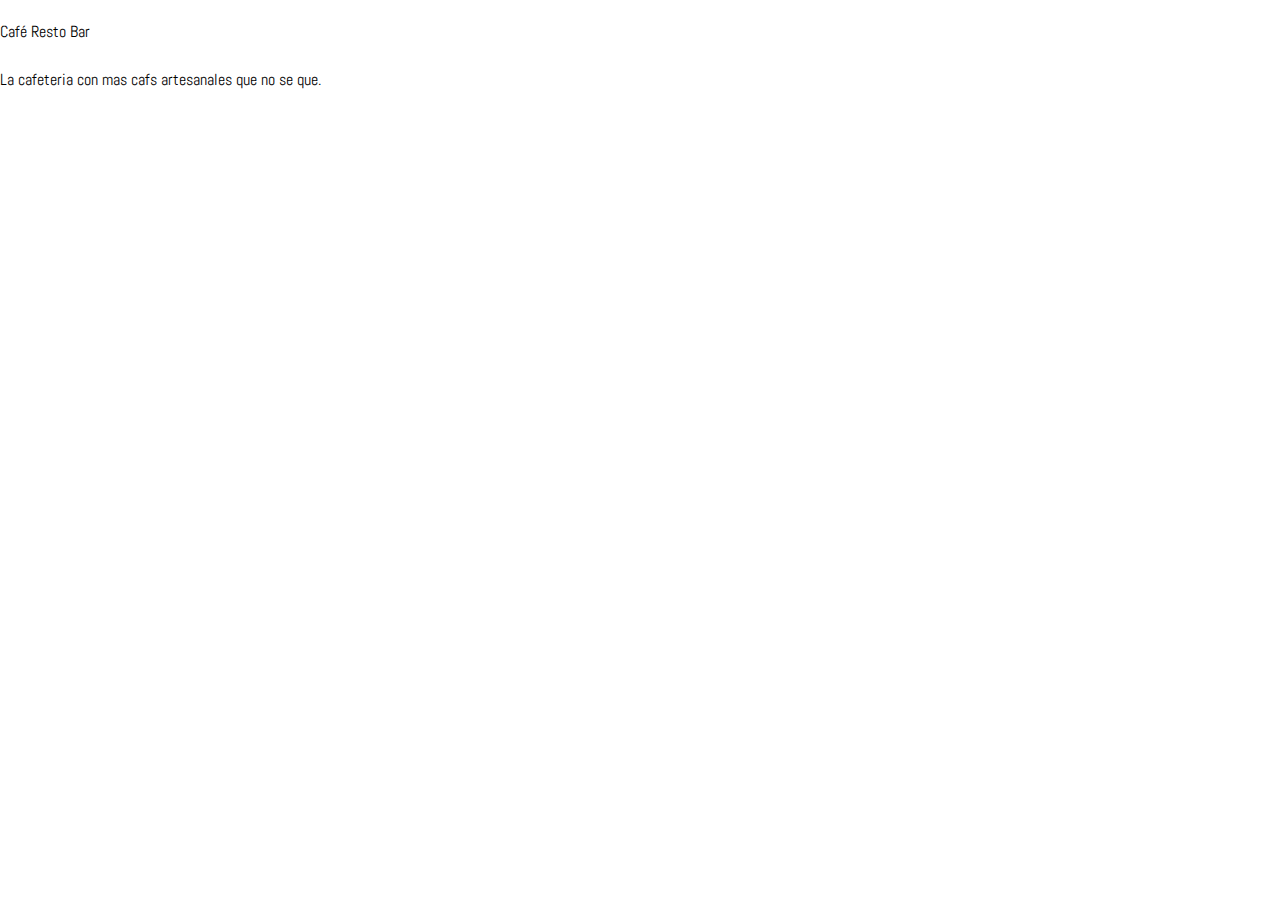
==== index.html @ 82710aa1 "Definiendo root, globales y utilidades" ====
<!DOCTYPE html>
<html lang="en">
<head>
    <meta charset="UTF-8">
    <meta http-equiv="X-UA-Compatible" content="IE=edge">
    <meta name="viewport" content="width=device-width, initial-scale=1.0">
    <link rel="stylesheet" href="css/normalize.css">
    <link href="https://fonts.googleapis.com/css2?family=Ms+Madi&display=swap" rel="stylesheet">
    <link href="https://fonts.googleapis.com/css2?family=Abel&display=swap" rel="stylesheet">
    <link rel="stylesheet" href="css/style.css">
    <title>Blog Cafe</title>
</head>
<body>
    <p>Café Resto Bar</p>
    <p class="o">La cafeteria con mas cafs artesanales que no se que.</p>
</body>
</html>
---- css/style.css ----
:root{
    --fuenteP: 'Ms Madi', cursive;
    --fuenteT: 'Abel', sans-serif;

    --colorP: #784D3C;
    --colorS: #ffffff;
    --negro: #000000;
}

html {
    box-sizing: border-box;
    font-size: 62.5%;
}

*, *:before, *:after {
    box-sizing: inherit;
}

body{
    font-family: var(--fuenteT);
    font-size: 1.6rem;
    line-height: 2;
}

/*--Globales--*/

.contenedor{
    max-width: 120rem;
    width: 90%;
    margin: 0 auto;
}

a{
    text-decoration: none;
}

h1, h2, h3, h4{
    font-family: var(--fuenteP);
}

h1{
    font-size: 4.8rem;
}
h2{
    font-size: 4rem;
}
h3{
    font-size: 3.2rem;
}
h4{
    font-size: 2.8rem;
}

img{
    max-width: 100%;
}

/*--Utilidades--*/

.no-margin{
    margin: 0;
}

.no-padding{
    padding: 0;
}

.centrar-texto{
    text-align: center;
}
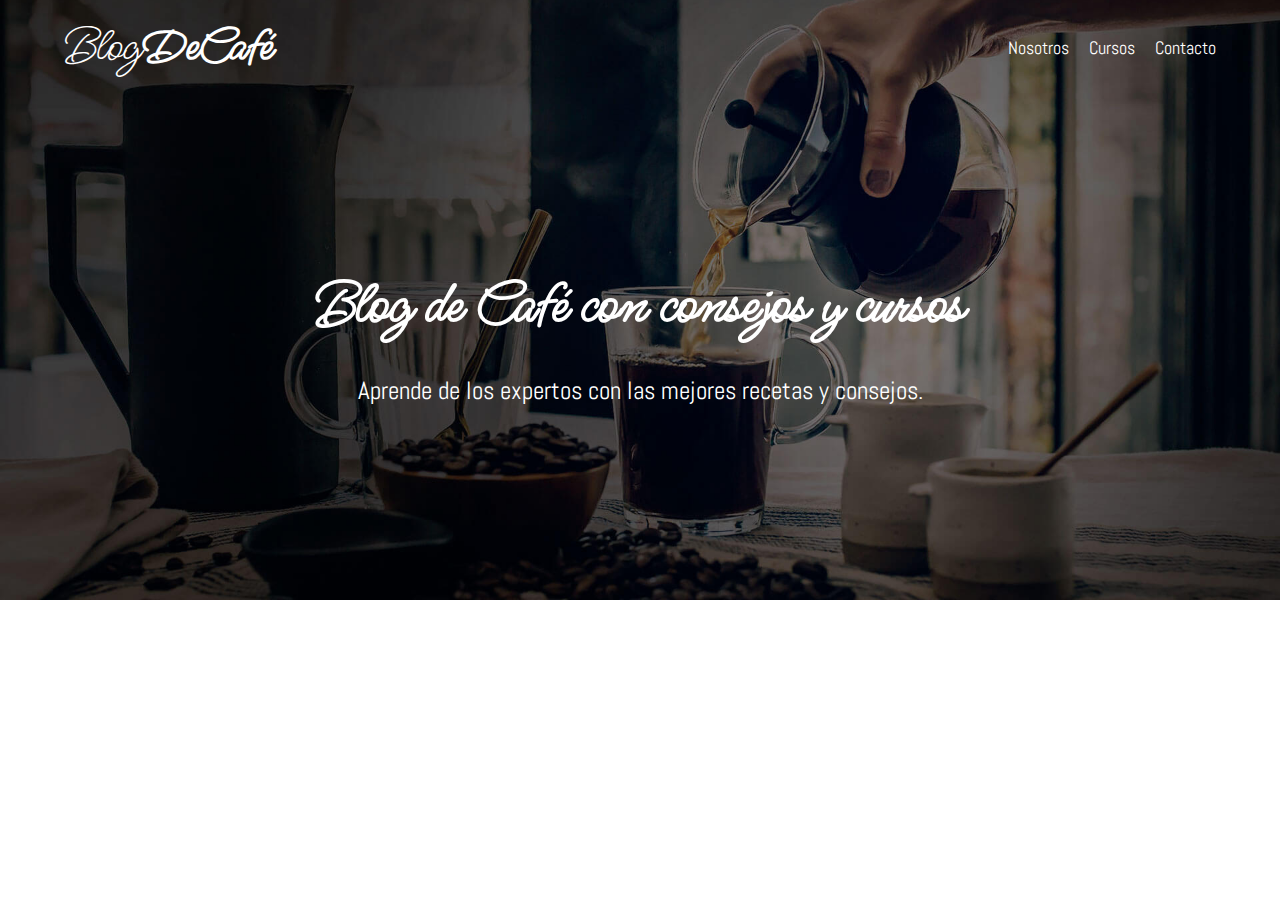
==== commit 54004cf0: "Creando y dando estilo a header" ====
--- a/index.html
+++ b/index.html
@@ -11,7 +11,27 @@
     <title>Blog Cafe</title>
 </head>
 <body>
-    <p>Café Resto Bar</p>
-    <p class="o">La cafeteria con mas cafs artesanales que no se que.</p>
+    <header class="header">
+        <div class="contenedor">
+            <div class="barra">
+                <a class="logo" href="index.html">
+                    <h1 class="logo__nombre no-margin centrar-texto">Blog<span class="logo__bold">DeCafé</span></h1>
+                </a>
+                <nav class="navegacion">
+                    <a href="nosotros.html" class="navegacion__enlace">Nosotros</a>
+                    <a href="cursos.html" class="navegacion__enlace">Cursos</a>
+                    <a href="contacto.html" class="navegacion__enlace">Contacto</a>
+                </nav>
+            </div>
+        </div>
+
+        <div class="header__texto">
+            <h2 class="no-margin">Blog de Café con consejos y cursos</h2>
+            <p class="no-margin">Aprende de los expertos con las mejores recetas y consejos.</p>
+        </div>
+    </header>
+
+
+
 </body>
 </html>--- a/css/style.css
+++ b/css/style.css
@@ -67,4 +67,70 @@
 
 .centrar-texto{
     text-align: center;
+}
+
+/*--Header--*/
+
+.header{
+    background-image: url(../img/banner.jpg);
+    height: 60rem;
+    background-size: cover;
+    background-repeat: no-repeat;
+    background-position: center center;
+}
+
+.header__texto{
+    color: var(--colorS);
+    text-align: center;
+    margin-top: 5rem;
+}
+
+@media (min-width: 768px) {
+    .header__texto{
+        margin-top: 15rem;
+    }
+
+    .header__texto h2{
+        font-size: 6rem;
+    }
+
+    .header__texto p{
+        font-size: 2.5rem;
+    }
+}
+
+@media (min-width: 768px) {
+    .barra{
+        display: flex;
+        justify-content: space-between;
+        align-items: center;
+    }
+}
+
+.logo{
+    color: var(--colorS);
+}
+
+.logo__nombre{
+    font-weight: 400;
+}
+
+.logo__bold{
+    font-weight: 700;
+}
+
+/*--Navegacion enlace--*/
+
+.navegacion__enlace{
+    display: block;
+    text-align: center;
+    font-size: 1.8rem;
+    color: var(--colorS);
+}
+
+@media (min-width: 768px) {
+    .navegacion{
+        display: flex;
+        gap: 2rem;
+    }
 }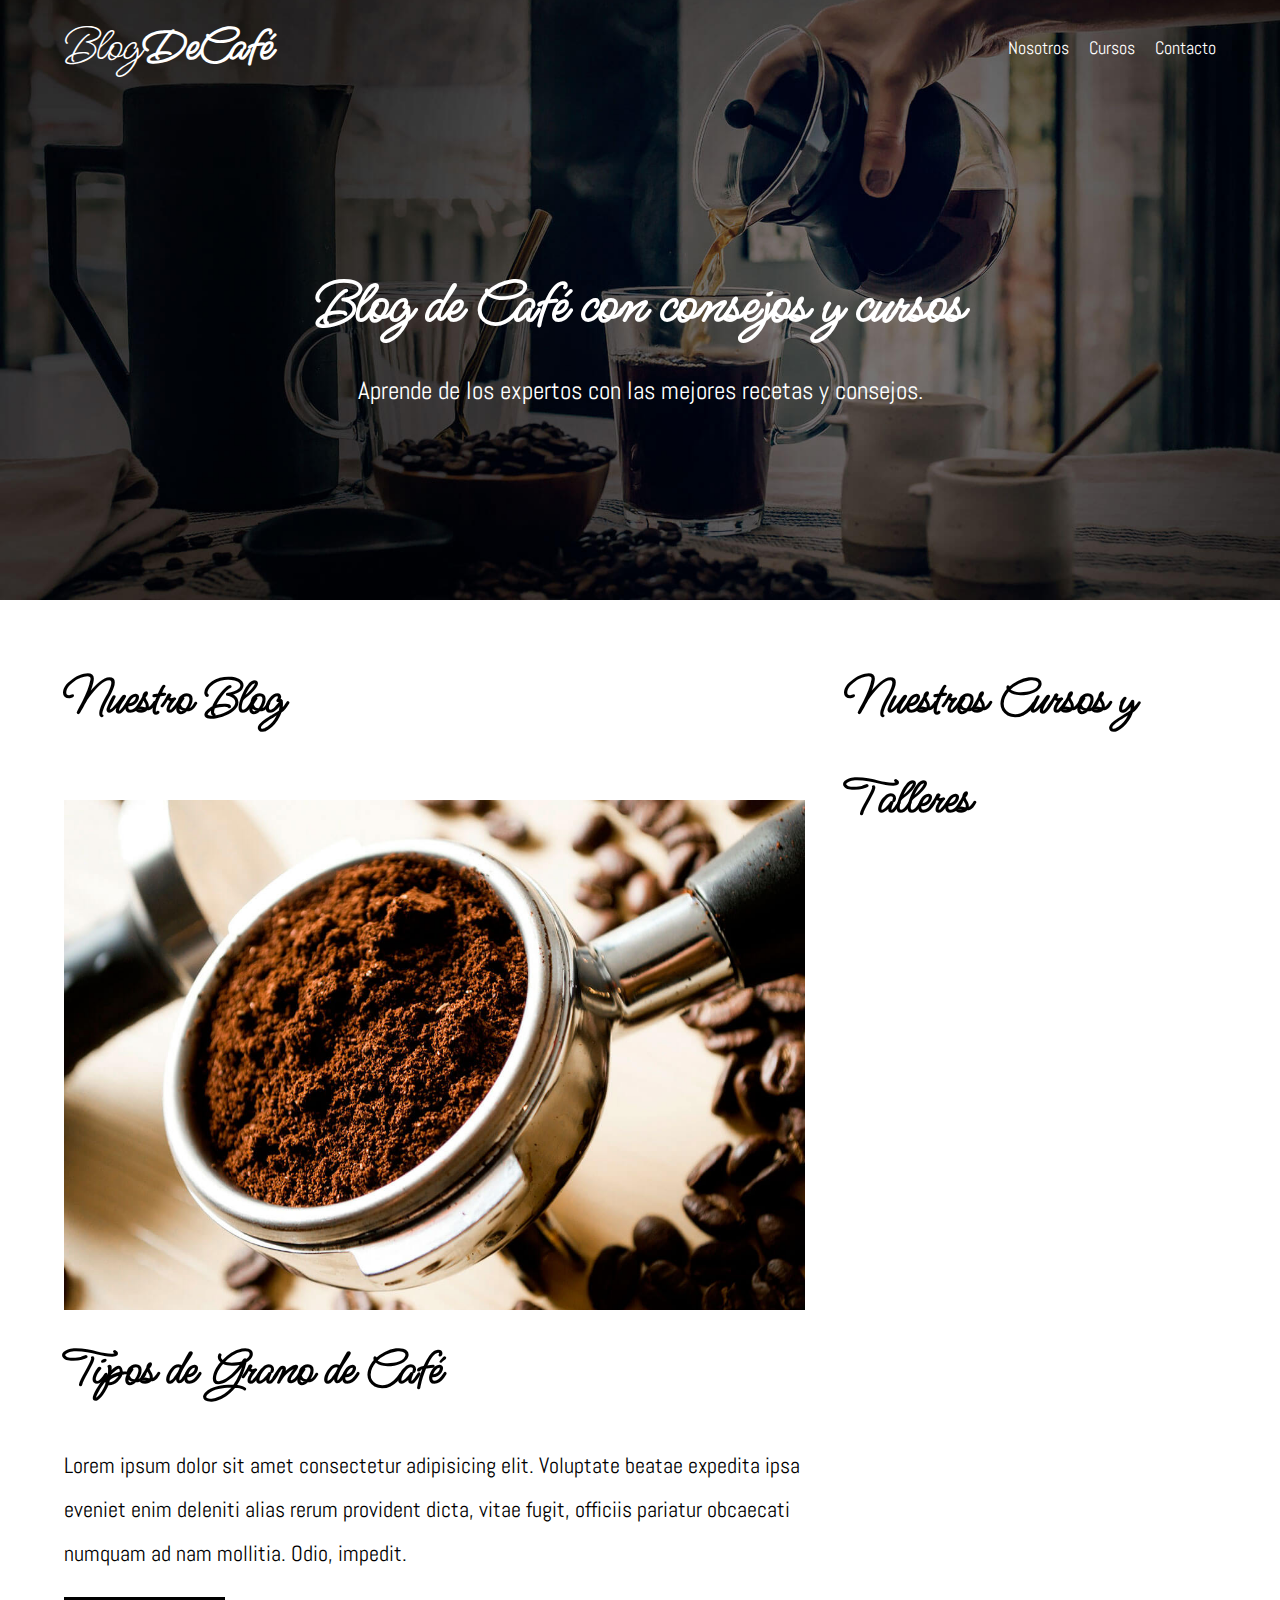
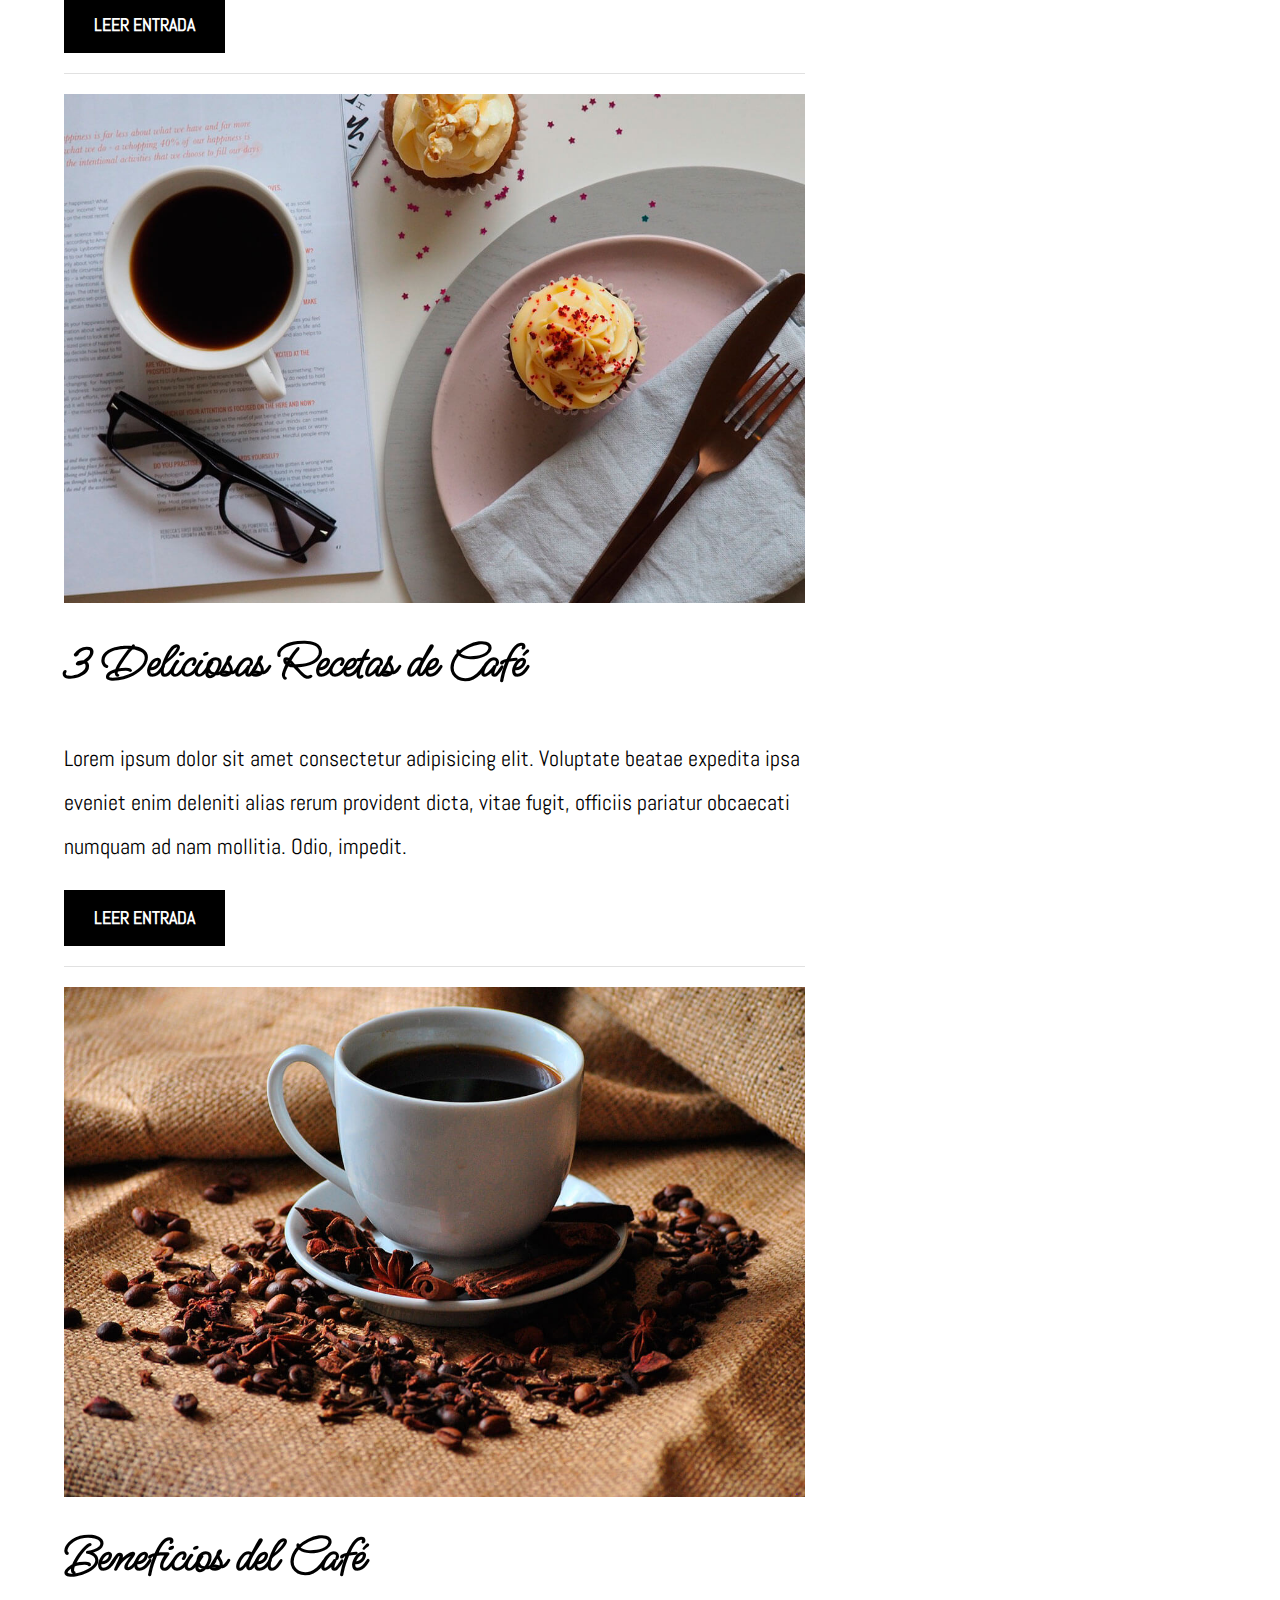
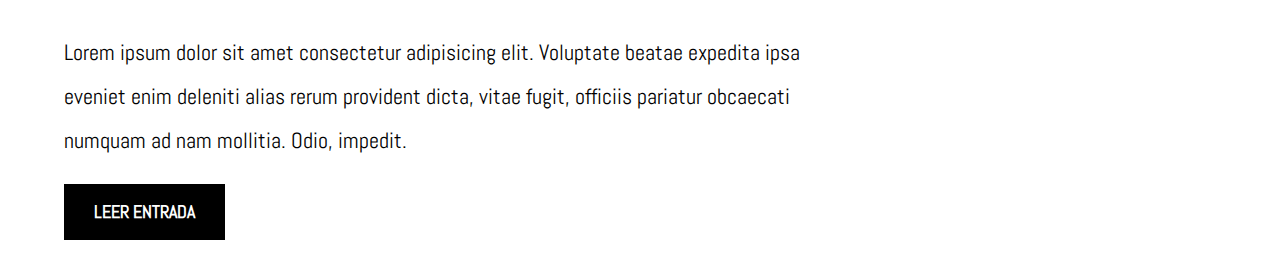
==== commit 963d8dc9: "Columna de Blog Fnalizada" ====
--- a/index.html
+++ b/index.html
@@ -31,7 +31,52 @@
         </div>
     </header>
 
+    <div class="contenedor contenido-principal">
+        <main class="blog">
+            <h3 class="blog__titulo">Nuestro Blog</h3>
+            <article class="entrada">
+                <div class="entrada__imagen">
+                    <img src="img/blog1.jpg" alt="imagen blog">
+                </div>
+                <div class="entrada__contenido">
+                    <h4 class="no-margin">Tipos de Grano de Café</h4>
+                    <p>Lorem ipsum dolor sit amet consectetur adipisicing elit. 
+                        Voluptate beatae expedita ipsa eveniet enim deleniti alias rerum provident dicta, 
+                        vitae fugit, officiis pariatur obcaecati numquam ad nam mollitia. Odio, impedit.</p>
+                    <a href="entrada.html" class="boton boton--primario">Leer Entrada</a>
+                </div>
+            </article>
 
+            <article class="entrada">
+                <div class="entrada__imagen">
+                    <img src="img/blog2.jpg" alt="imagen blog">
+                </div>
+                <div class="entrada__contenido">
+                    <h4 class="no-margin">3 Deliciosas Recetas de Café</h4>
+                    <p>Lorem ipsum dolor sit amet consectetur adipisicing elit. 
+                        Voluptate beatae expedita ipsa eveniet enim deleniti alias rerum provident dicta, 
+                        vitae fugit, officiis pariatur obcaecati numquam ad nam mollitia. Odio, impedit.</p>
+                    <a href="entrada.html" class="boton boton--primario">Leer Entrada</a>
+                </div>
+            </article>
+
+            <article class="entrada">
+                <div class="entrada__imagen">
+                    <img src="img/blog3.jpg" alt="imagen blog">
+                </div>
+                <div class="entrada__contenido">
+                    <h4 class="no-margin">Beneficios del Café</h4>
+                    <p>Lorem ipsum dolor sit amet consectetur adipisicing elit. 
+                        Voluptate beatae expedita ipsa eveniet enim deleniti alias rerum provident dicta, 
+                        vitae fugit, officiis pariatur obcaecati numquam ad nam mollitia. Odio, impedit.</p>
+                    <a href="entrada.html" class="boton boton--primario">Leer Entrada</a>
+                </div>
+            </article>
+        </main>
+        <aside class="sidebar">
+            <h3 class="sidebar__titulo">Nuestros Cursos y Talleres</h3>
+        </aside>
+    </div>
 
 </body>
 </html>--- a/css/style.css
+++ b/css/style.css
@@ -3,6 +3,7 @@
     --fuenteT: 'Abel', sans-serif;
 
     --colorP: #784D3C;
+    --gris: #E1E1E1;
     --colorS: #ffffff;
     --negro: #000000;
 }
@@ -25,7 +26,7 @@
 /*--Globales--*/
 
 .contenedor{
-    max-width: 120rem;
+    max-width: 135rem;
     width: 90%;
     margin: 0 auto;
 }
@@ -133,4 +134,66 @@
         display: flex;
         gap: 2rem;
     }
-}+}
+
+@media (min-width:768px) {
+    .contenido-principal{
+        display: grid;
+        grid-template-columns: 2fr 1fr;
+        column-gap: 4rem;
+    }
+}
+
+/*--Entradas--*/
+
+.entrada{
+    border-bottom: 1px solid var(--gris);
+    margin-bottom: 2rem;
+}
+
+.entrada:last-of-type{
+    border: none;
+    margin: 0;
+}
+
+.entrada__contenido h4{
+    font-size: 5rem;
+}
+.entrada__contenido p{
+    font-size: 2.2rem;
+}
+
+/*--Boton--*/
+
+.boton{
+    display: block;
+    color: var(--colorS);
+    font-family: var(--fuenteT);
+    text-align: center;
+    padding: 1rem 3rem;
+    font-size: 1.8rem;
+    text-transform: uppercase;
+    margin-bottom: 2rem;
+    font-weight: 700;
+}
+
+@media (min-width:768px) {
+    .boton{
+        display: inline-block;
+    }
+}
+
+.boton--primario{
+    background-color: var(--negro);
+}
+
+/*--Titulos Blogs y Talleres--*/
+.blog__titulo{
+    font-size: 5rem;
+}
+
+.sidebar__titulo{
+    font-size: 5rem;
+}
+
+
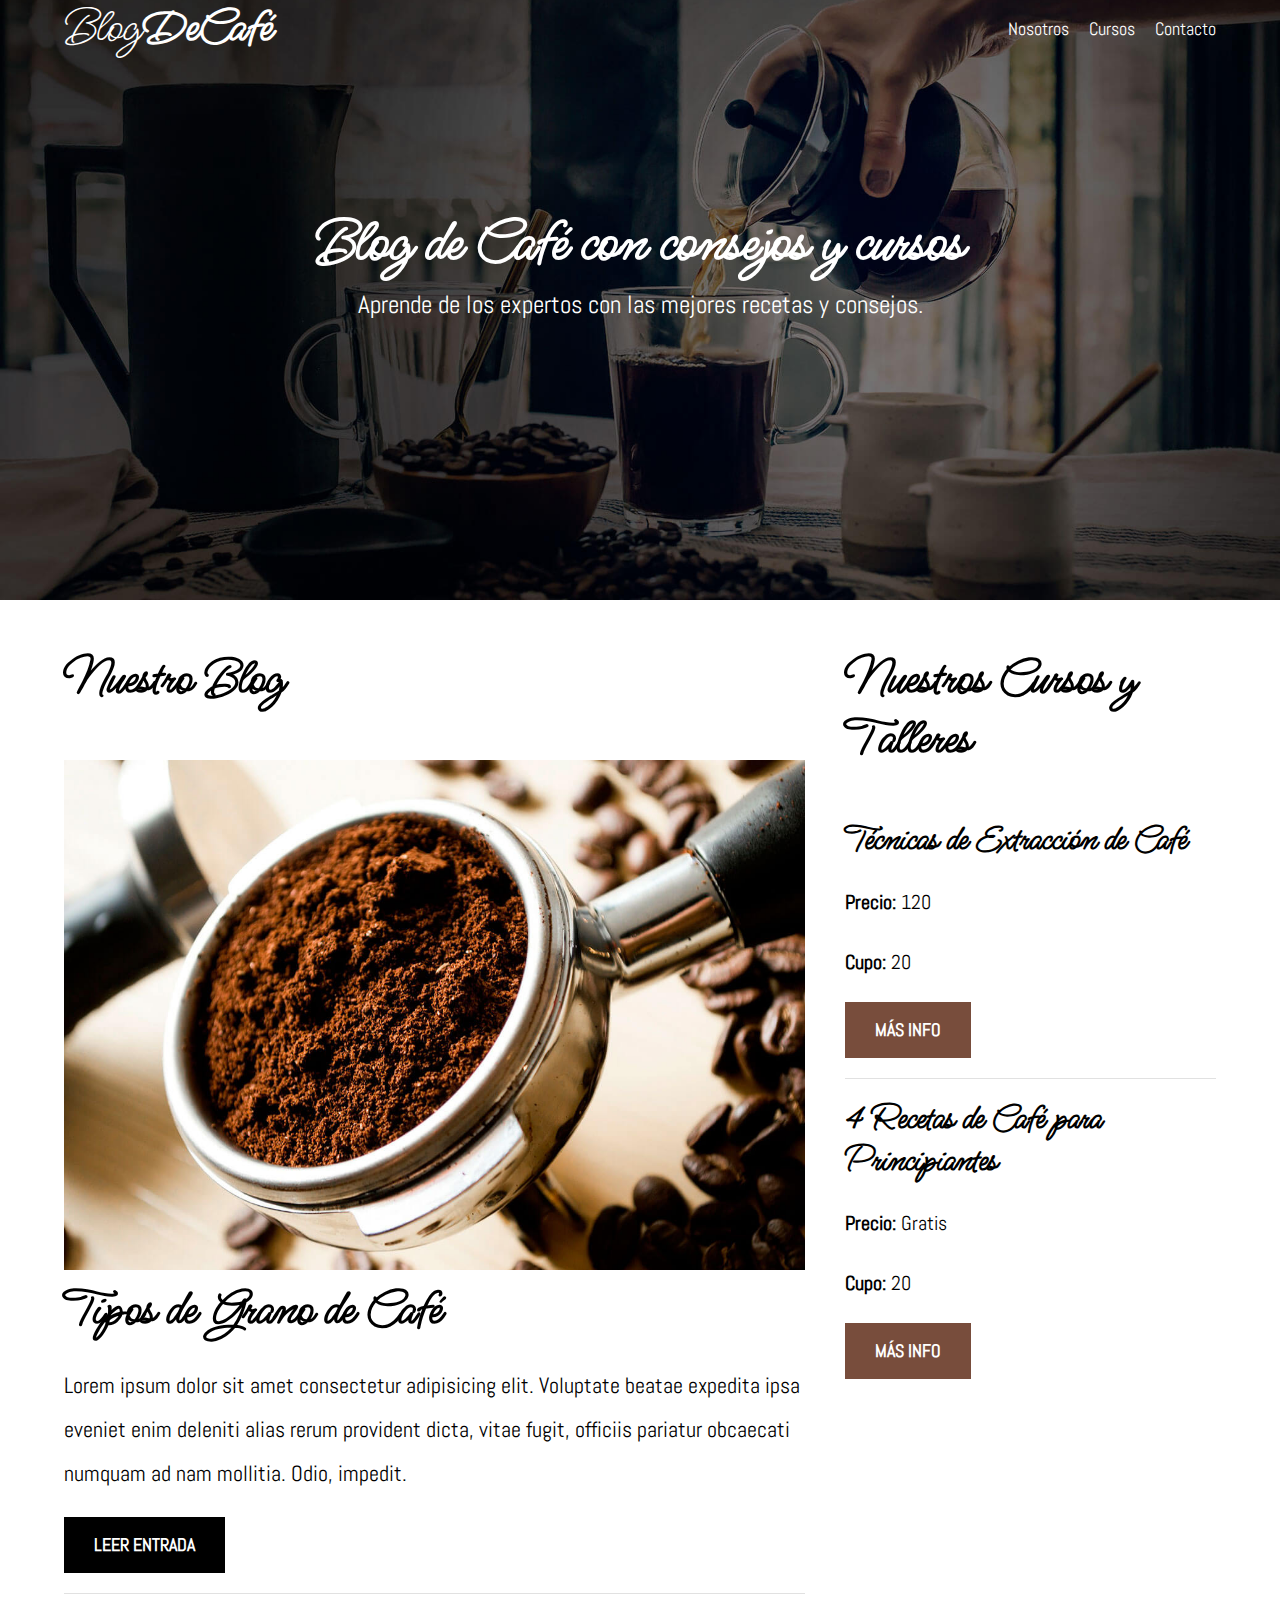
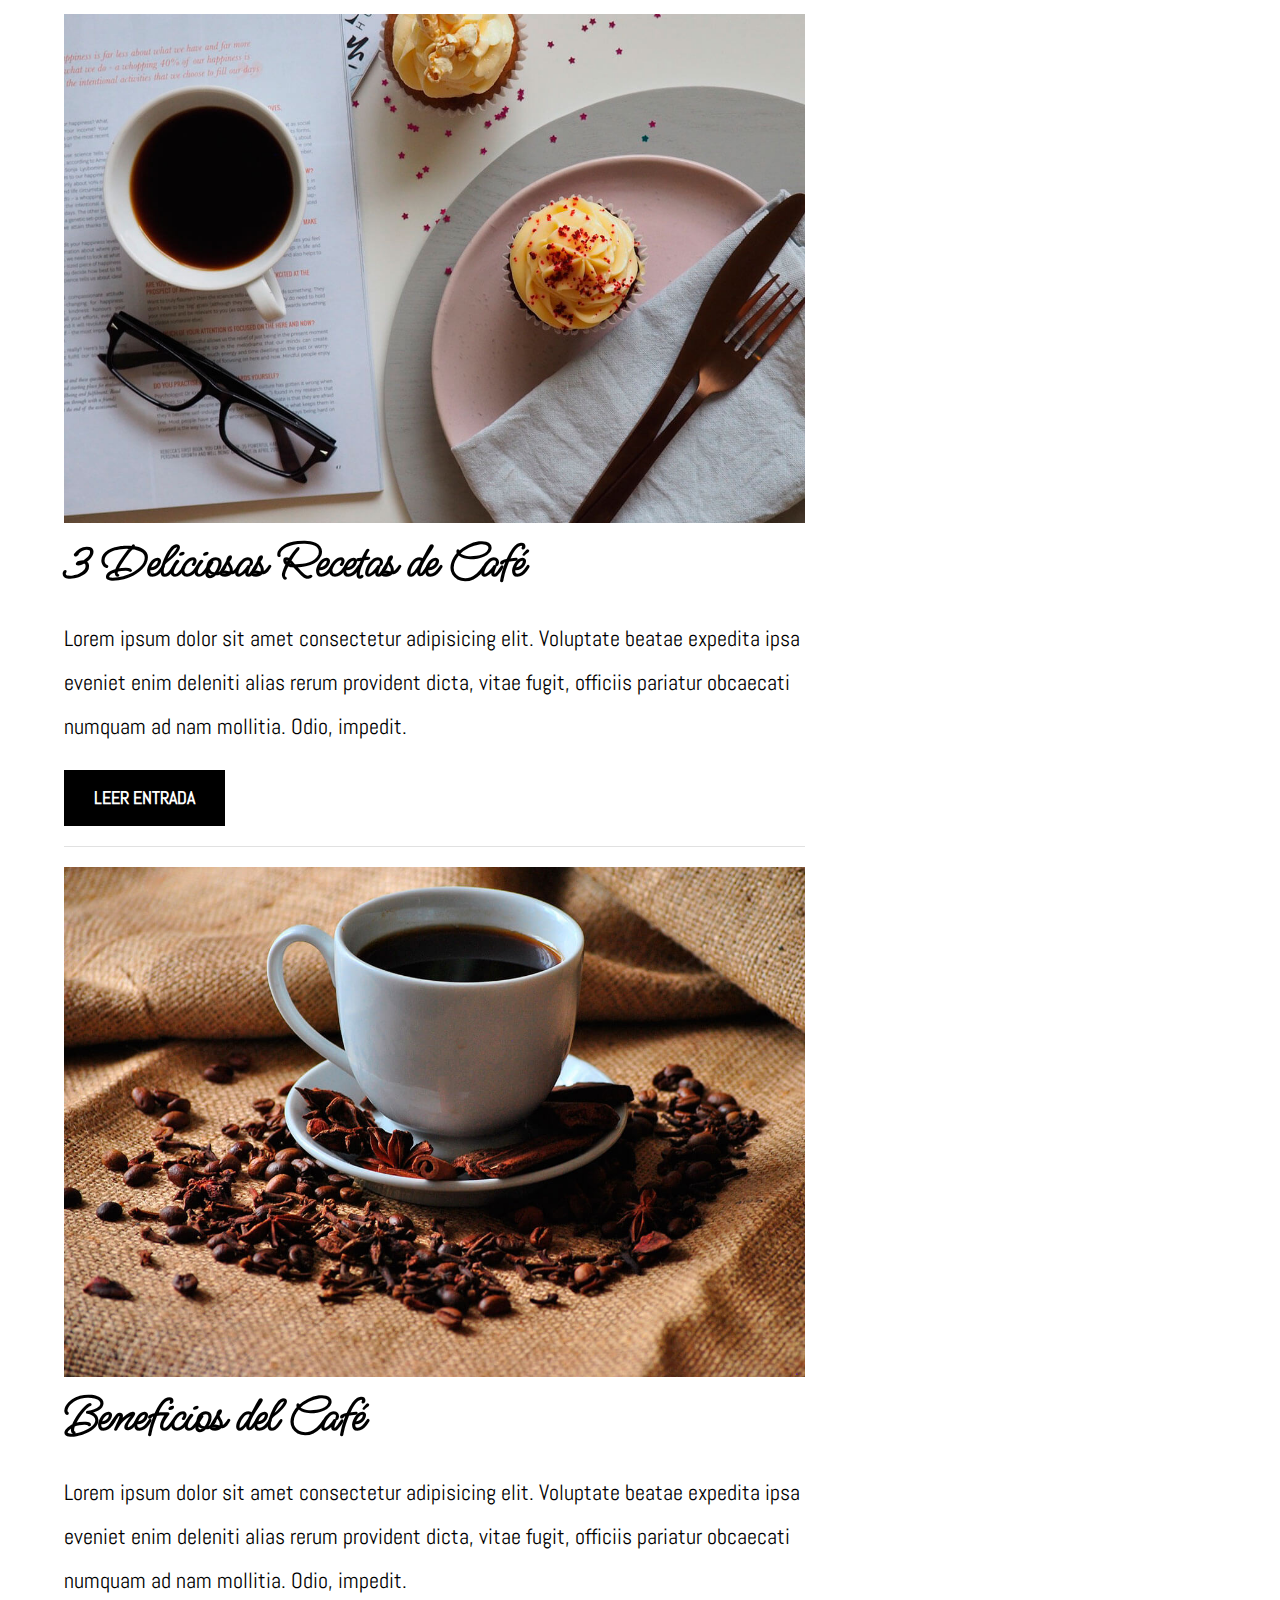
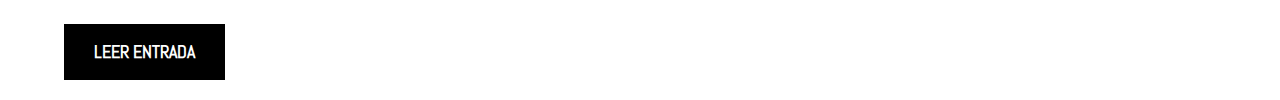
==== commit 553a7a9d: "Columna de Sidebar Finalizada" ====
--- a/index.html
+++ b/index.html
@@ -75,6 +75,24 @@
         </main>
         <aside class="sidebar">
             <h3 class="sidebar__titulo">Nuestros Cursos y Talleres</h3>
+
+            <ul class="cursos no-padding">
+                <li class="widget-curso">
+                    <h4 class="no-margin cursos-titulo">Técnicas de Extracción de Café</h4>
+                    <p class="widget-curso__label">Precio: <span class="widget-curso__info">120</span></p>
+
+                    <p class="widget-curso__label">Cupo: <span class="widget-curso__info">20</span></p>
+                    <a href="entrada.html" class="boton boton--secundario">Más Info</a>
+                </li>
+
+                <li class="widget-curso">
+                    <h4 class="no-margin cursos-titulo">4 Recetas de Café para Principiantes</h4>
+                    <p class="widget-curso__label">Precio: <span class="widget-curso__info">Gratis</span></p>
+
+                    <p class="widget-curso__label">Cupo: <span class="widget-curso__info">20</span></p>
+                    <a href="entrada.html" class="boton boton--secundario">Más Info</a>
+                </li>
+            </ul>
         </aside>
     </div>
 
--- a/css/style.css
+++ b/css/style.css
@@ -37,6 +37,7 @@
 
 h1, h2, h3, h4{
     font-family: var(--fuenteP);
+    line-height: 1.2;
 }
 
 h1{
@@ -196,4 +197,40 @@
     font-size: 5rem;
 }
 
-
+.boton--secundario{
+    background-color: var(--colorP);
+}
+
+/*--Quitando viñetas--*/
+
+.cursos{
+    list-style: none;
+}
+
+.widget-curso{
+    border-bottom: 1px solid var(--gris);
+    margin-bottom: 2rem;
+}
+
+.widget-curso__label{
+    font-family: var(--fuenteT);
+    font-weight: bold;
+}
+
+.widget-curso__info{
+    font-weight: normal;
+}
+
+.widget-curso:last-of-type{
+    border: none;
+    margin: none;
+}
+
+.widget-curso__label,
+.widget-curso__info{
+    font-size: 2rem;
+}
+
+.cursos-titulo{
+    font-size: 3.5rem;
+}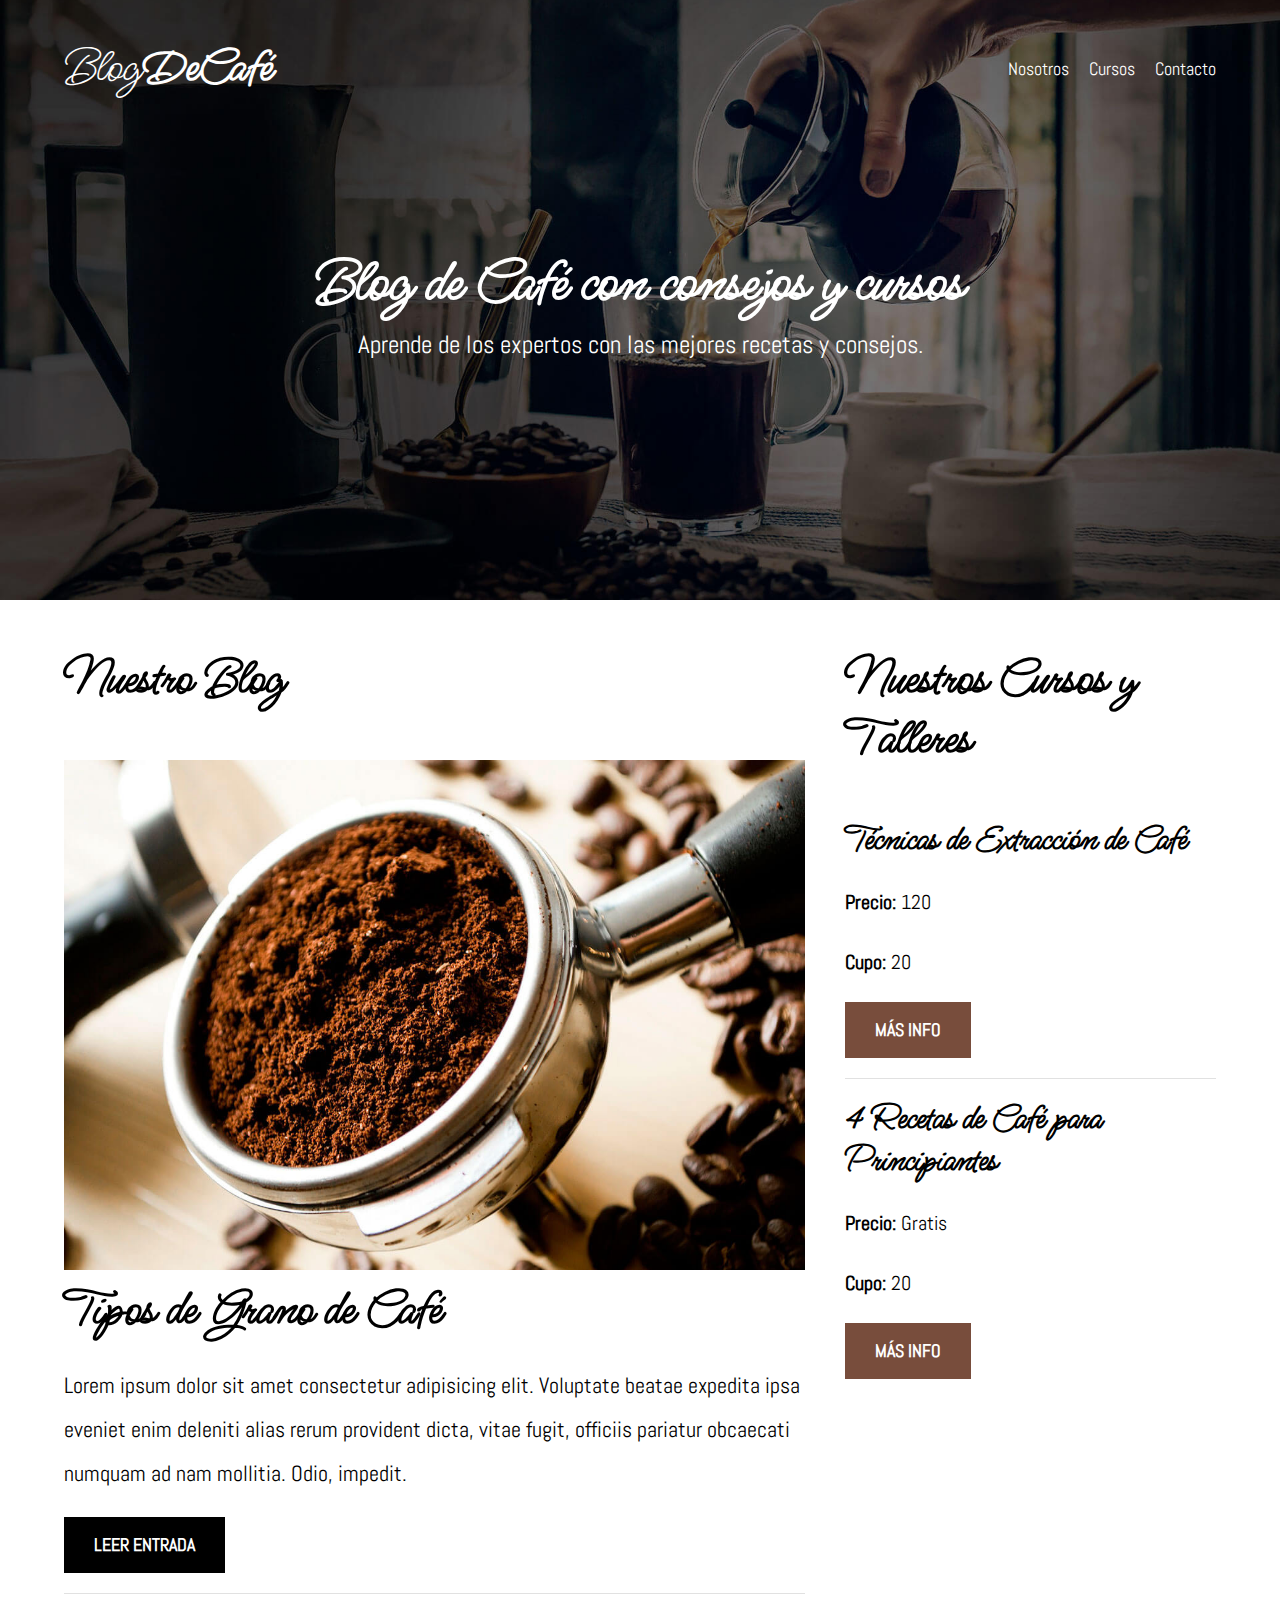
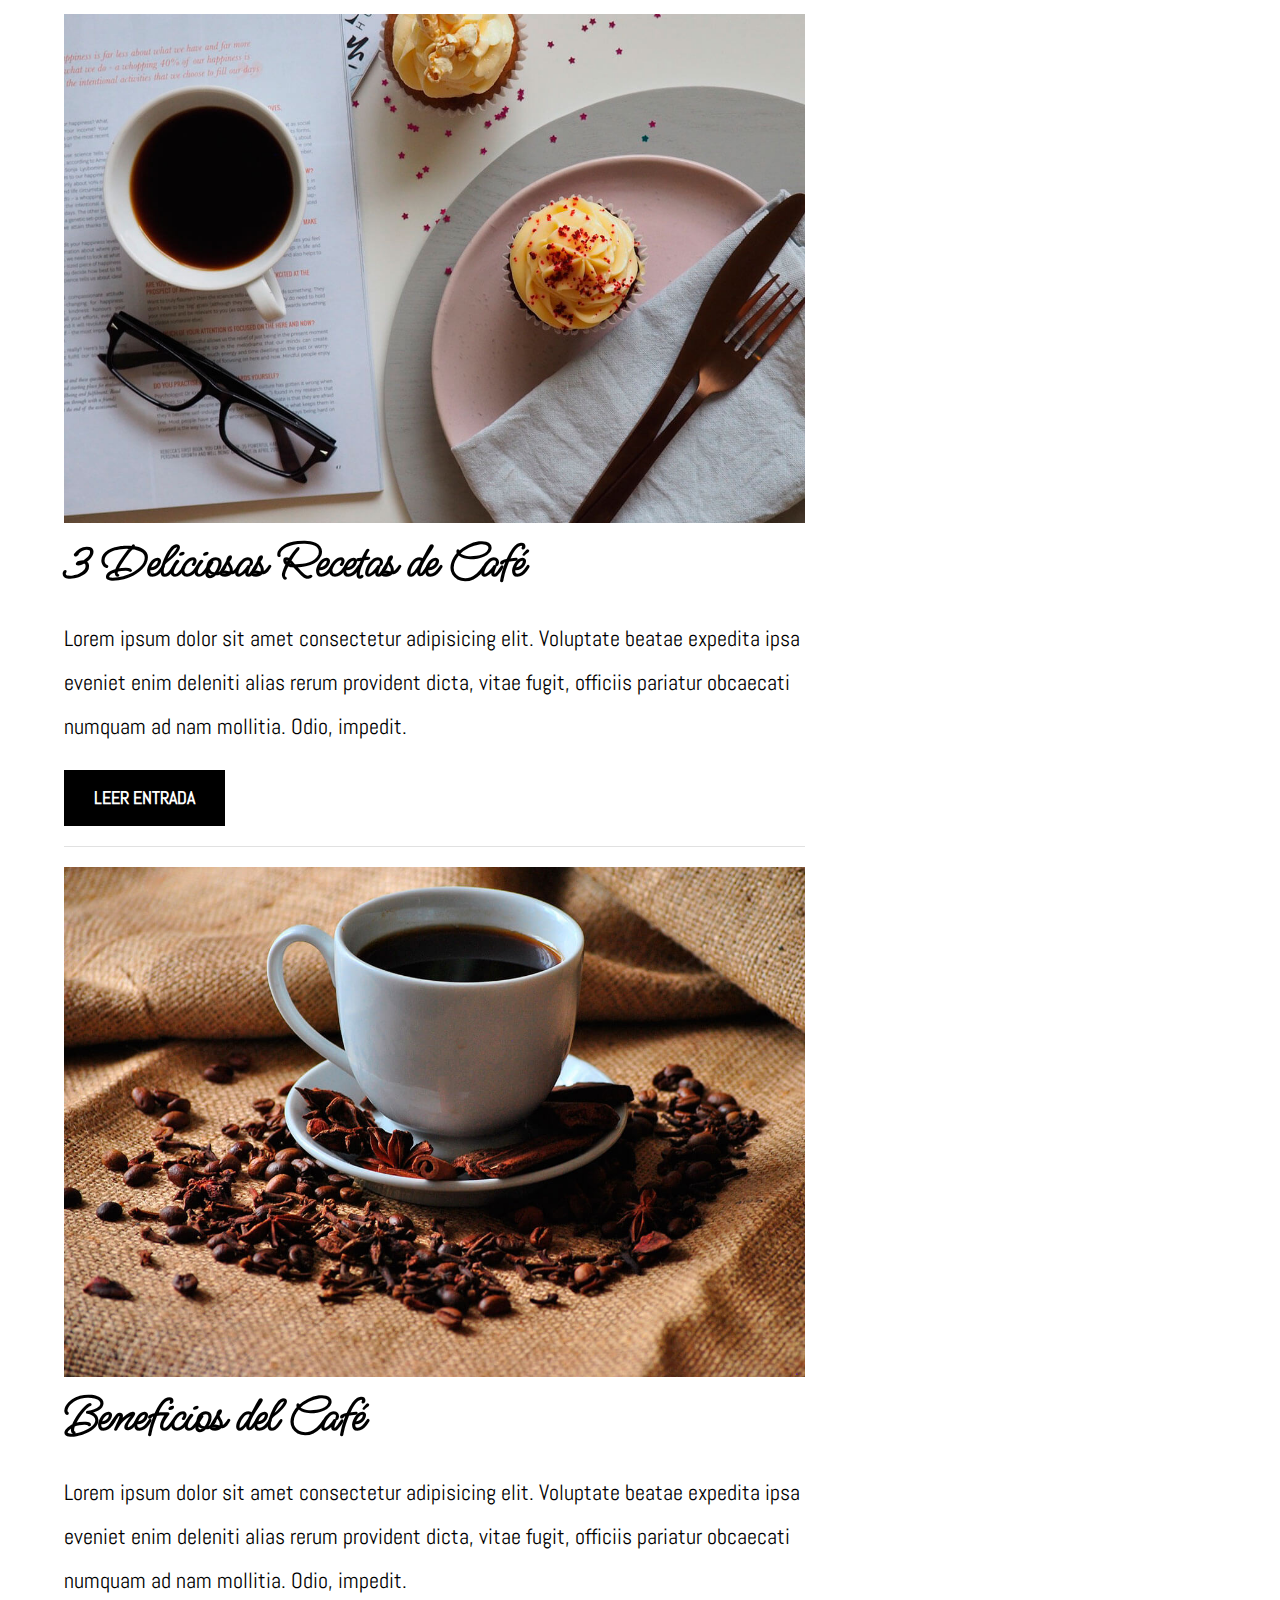
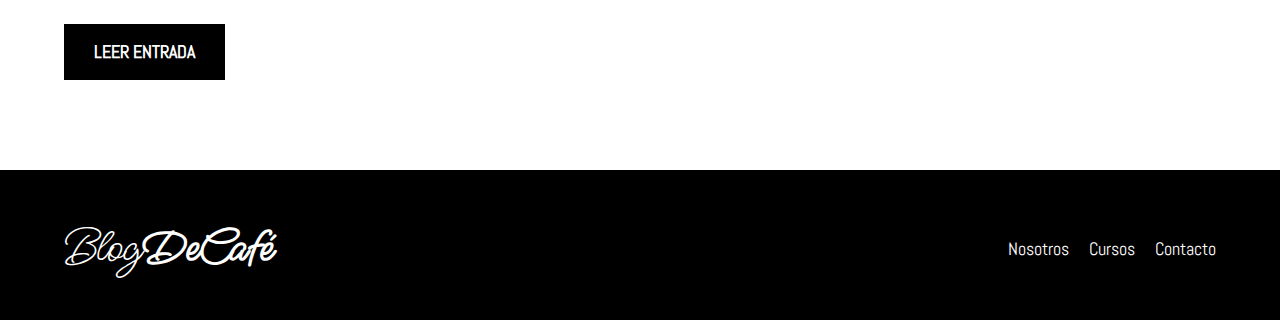
==== commit e5539b61: "Footer Agregado" ====
--- a/index.html
+++ b/index.html
@@ -96,5 +96,20 @@
         </aside>
     </div>
 
+    <footer class="footer">
+        <div class="contenedor">
+            <div class="barra">
+                <a class="logo" href="index.html">
+                    <h1 class="logo__nombre no-margin centrar-texto">Blog<span class="logo__bold">DeCafé</span></h1>
+                </a>
+                <nav class="navegacion">
+                    <a href="nosotros.html" class="navegacion__enlace">Nosotros</a>
+                    <a href="cursos.html" class="navegacion__enlace">Cursos</a>
+                    <a href="contacto.html" class="navegacion__enlace">Contacto</a>
+                </nav>
+            </div>
+        </div>
+    </footer>
+
 </body>
 </html>--- a/css/style.css
+++ b/css/style.css
@@ -121,6 +121,10 @@
     font-weight: 700;
 }
 
+.barra{
+    padding-top: 4rem;
+}
+
 /*--Navegacion enlace--*/
 
 .navegacion__enlace{
@@ -233,4 +237,12 @@
 
 .cursos-titulo{
     font-size: 3.5rem;
+}
+
+/*--Footer--*/
+.footer{
+    background-color: var(--negro);
+    height: 15rem;
+    padding-top: 1rem;
+    margin-top: 7rem;
 }